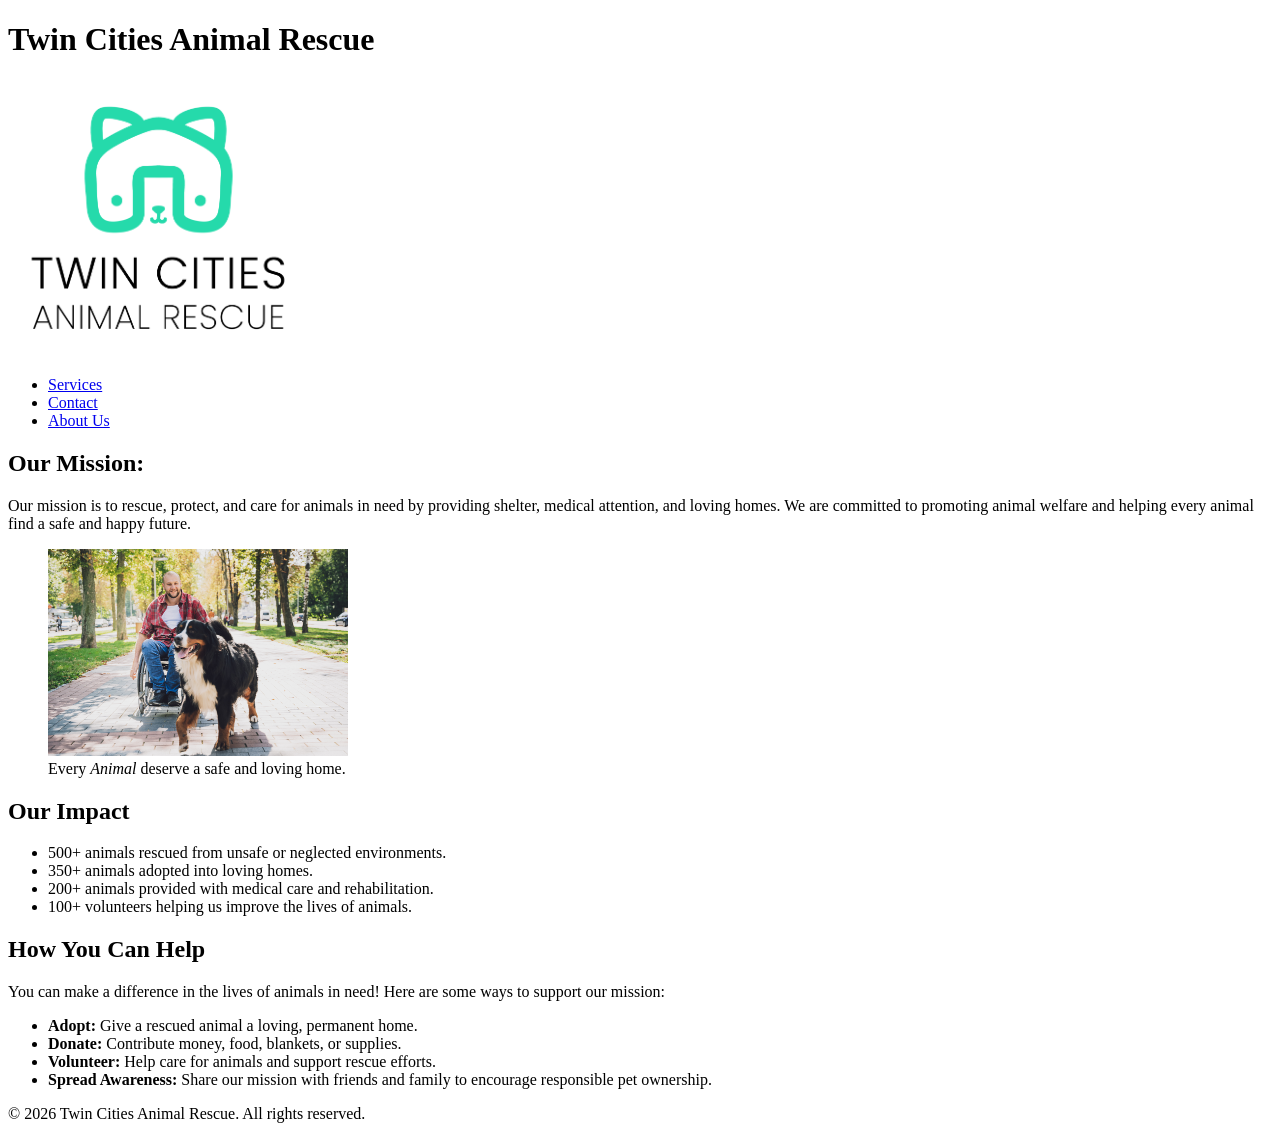
==== index.html @ cbc0191a "Initial commit - Animal Rescue website" ====
<!DOCTYPE html>
<html lang="en">
<head>
    <meta charset="UTF-8">
    <meta name="viewport" content="width=device-width, initial-scale=1.0">
    <title>Twin Cities Animal Rescue</title>
</head>
<body>
    <header>
        <h1>Twin Cities Animal Rescue</h1>

            <img src="img-videos/Animal Shelter_c/rescue-logo_c.png" width="300px"
            alt="Twin cities animal rescue logo">
            <nav>
                <ul>
                    <li><a href="service.html">Services</a></li>
                    <li><a href="contact.html">Contact</a></li>
                    <li><a href="about.html">About Us</a></li>
                </ul>
            </nav>
    </header>
        <main>
            <section>

                <h2>Our Mission:</h2>

                    <p>Our mission is to rescue, protect, 
                        and care for animals in need by providing shelter, 
                        medical attention, and loving homes. 
                        We are committed to promoting animal welfare and helping 
                        every animal find a safe and happy future.
                    </p>

                    <figure>
                        <img src="img-videos/Animal Shelter_c/rescue-feature-large_c.png" width="300px"
                        alt="A guy in a wheelchair enjoy the park with his big black hairy dog">
                        <figcaption>
                            Every <em>Animal</em> deserve a safe and loving home.
                        </figcaption>
                    </figure>

            </section>

            <section>

                <h2>Our Impact</h2>

                    <ul>
                        <li>500+ animals rescued from unsafe or neglected environments.</li>
                        <li>350+ animals adopted into loving homes.</li>
                        <li>200+ animals provided with medical care and rehabilitation.</li>
                        <li>100+ volunteers helping us improve the lives of animals.</li>
                    </ul>
            </section>

            <section>

                <h2>How You Can Help</h2>

                    <p>You can make a difference in the lives of animals in need! Here are some ways to support our mission:</p>

                    <ul>
                        <li><strong>Adopt:</strong> Give a rescued animal a loving, permanent home.</li>
                        <li><strong>Donate:</strong> Contribute money, food, blankets, or supplies.</li>
                        <li><strong>Volunteer:</strong> Help care for animals and support rescue efforts.</li>
                        <li><strong>Spread Awareness:</strong> Share our mission with friends and family to encourage responsible pet ownership.</li>
                    </ul>
            </section>
        </main>

        <footer>
            <p>&copy; 2026 Twin Cities Animal Rescue. All rights reserved. </p>
        </footer>
</body>
</html>
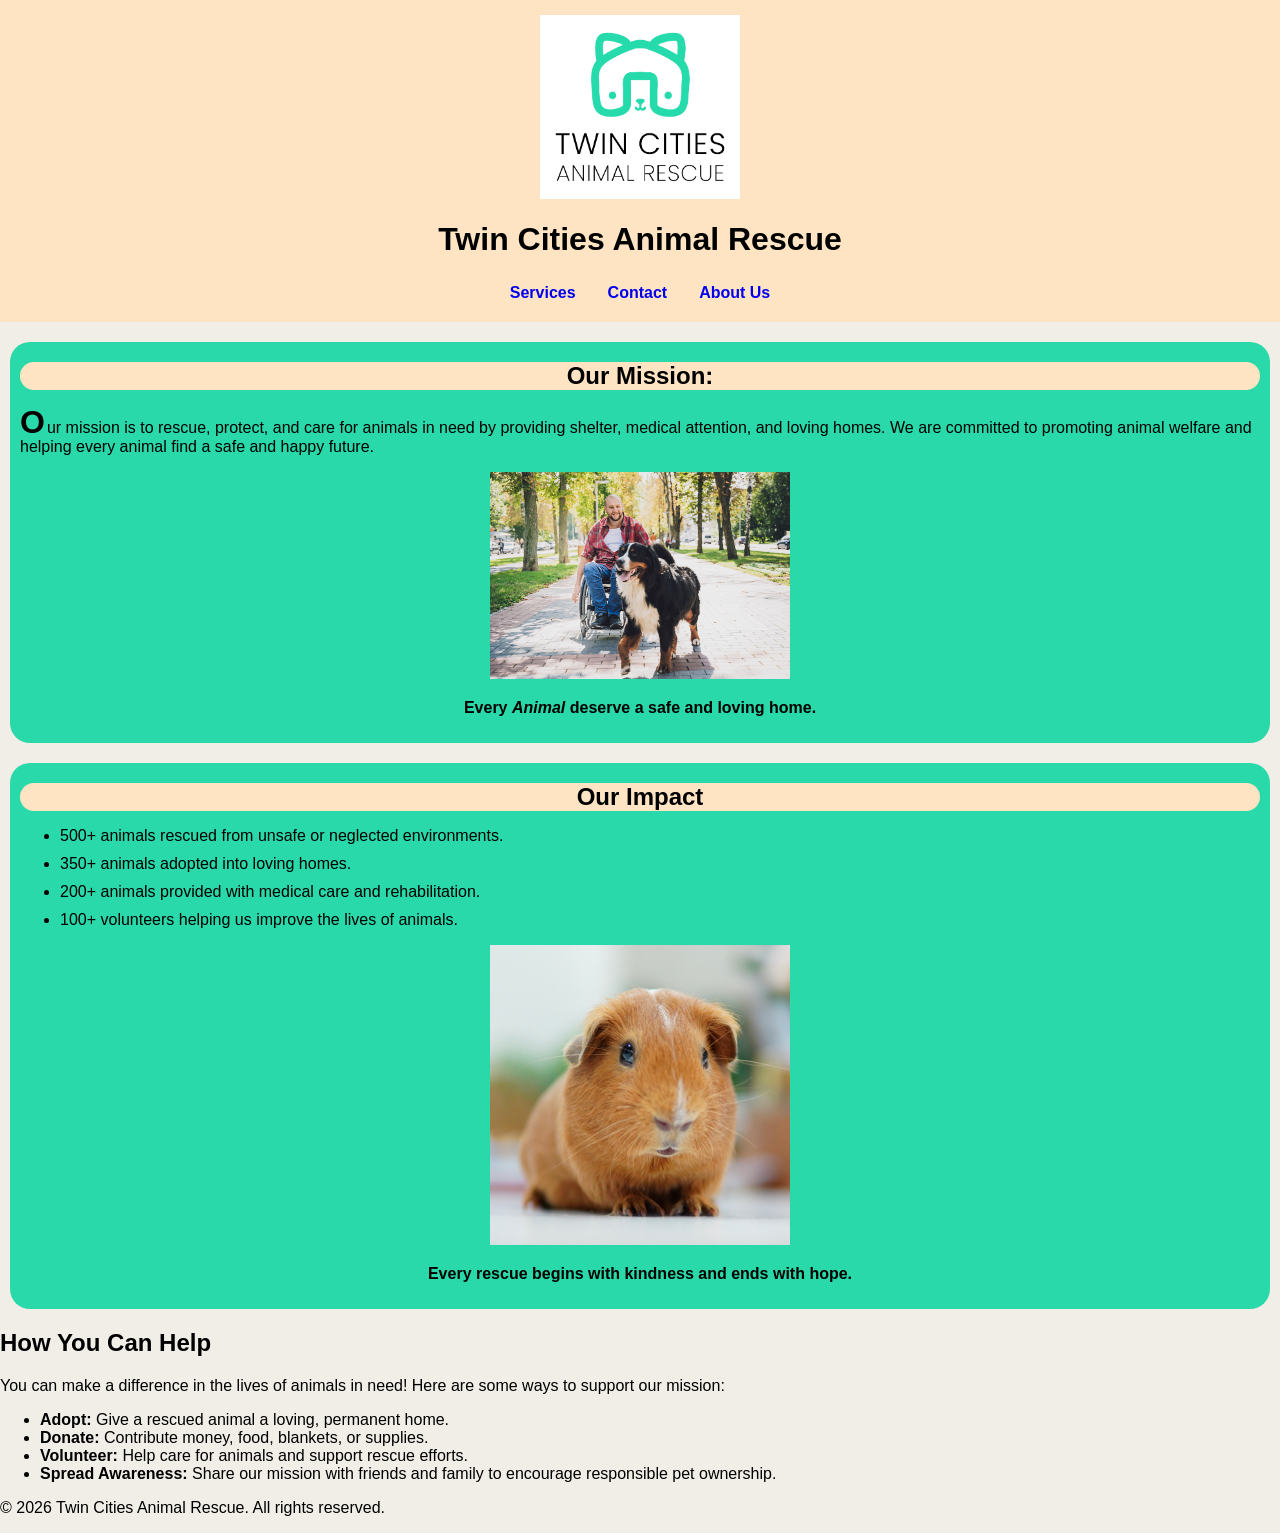
==== commit 0f022fa3: "Start CSS" ====
--- a/index.html
+++ b/index.html
@@ -3,28 +3,29 @@
 <head>
     <meta charset="UTF-8">
     <meta name="viewport" content="width=device-width, initial-scale=1.0">
+    <link rel="stylesheet" href="stylesheet.css">
     <title>Twin Cities Animal Rescue</title>
 </head>
 <body>
-    <header>
+    <header class="main-header">
+            <img class="logo" src="img-videos/Animal Shelter_c/rescue-logo_c.png">
+
         <h1>Twin Cities Animal Rescue</h1>
 
-            <img src="img-videos/Animal Shelter_c/rescue-logo_c.png" width="300px"
-            alt="Twin cities animal rescue logo">
-            <nav>
-                <ul>
-                    <li><a href="service.html">Services</a></li>
-                    <li><a href="contact.html">Contact</a></li>
-                    <li><a href="about.html">About Us</a></li>
-                </ul>
-            </nav>
+        <nav>
+            <ul>
+                <li><a href="service.html">Services</a></li>
+                <li><a href="contact.html">Contact</a></li>
+                <li><a href="about.html">About Us</a></li>
+            </ul>
+        </nav>
     </header>
-        <main>
-            <section>
+    <main>
+            <section class="msn">
 
                 <h2>Our Mission:</h2>
 
-                    <p>Our mission is to rescue, protect, 
+                <p>Our mission is to rescue, protect, 
                         and care for animals in need by providing shelter, 
                         medical attention, and loving homes. 
                         We are committed to promoting animal welfare and helping 
@@ -38,28 +39,41 @@
                             Every <em>Animal</em> deserve a safe and loving home.
                         </figcaption>
                     </figure>
-
+                    
             </section>
 
-            <section>
+            <section class="imp">
 
                 <h2>Our Impact</h2>
-
+                
                     <ul>
                         <li>500+ animals rescued from unsafe or neglected environments.</li>
                         <li>350+ animals adopted into loving homes.</li>
                         <li>200+ animals provided with medical care and rehabilitation.</li>
                         <li>100+ volunteers helping us improve the lives of animals.</li>
                     </ul>
-            </section>
-
+                    <figure>
+                        <picture>
+                            <source
+                                media="(min-width: 800px)"
+                                srcset="img-videos/Animal Shelter_c/rescue-feature-large_c.png">
+                    
+                            <img
+                                src="img-videos/Animal Shelter_c/rescue-pet_c.png"
+                                alt="A rescued pet waiting for a loving forever home"
+                                width="300">
+                        </picture>
+                        <figcaption>Every rescue begins with kindness and ends with hope.</figcaption>
+                    </figure>
+                </section>
+                
             <section>
-
+                
                 <h2>How You Can Help</h2>
-
-                    <p>You can make a difference in the lives of animals in need! Here are some ways to support our mission:</p>
-
-                    <ul>
+                
+                <p>You can make a difference in the lives of animals in need! Here are some ways to support our mission:</p>
+                
+                <ul>
                         <li><strong>Adopt:</strong> Give a rescued animal a loving, permanent home.</li>
                         <li><strong>Donate:</strong> Contribute money, food, blankets, or supplies.</li>
                         <li><strong>Volunteer:</strong> Help care for animals and support rescue efforts.</li>
--- a/stylesheet.css
+++ b/stylesheet.css
@@ -0,0 +1,122 @@
+* {
+    box-sizing: border-box;
+    /* outline: 1px solid black; */
+}
+
+
+body {
+    margin: 0;
+    font-family: arial, sans-serif;
+    background-color: #f1eee8;
+}
+
+
+/* Mobile First Approach */
+
+/* Home Page */
+
+.main-header {
+    background-color: bisque;
+    padding: 15px;
+    margin-bottom: 20px;
+}
+
+.logo {
+    display: block;
+    max-width: 200px;
+    height: auto;
+    margin: 0 auto;
+}
+
+.main-header h1 {
+    text-align: center;
+}
+
+.main-header nav ul {
+    display: flex;
+    gap: 2rem;
+    justify-content: center;
+    list-style: none;
+    margin: 0 auto;
+    padding: 5px ;
+    text-align: center;
+    font-size: 1rem;
+    font-weight: 600;
+}
+
+.main-header nav a {
+    text-decoration: none;
+}
+
+.msn {
+    background-color: #2AD9A9;
+    margin: 0 10px;
+    padding: 10px;
+    border-radius: 20px;
+}
+
+.msn h2 {
+   text-align: center;
+   margin: 10px 0;
+   background-color: bisque;
+   border-radius: 20px;
+}
+
+.msn p::first-letter {
+    font-size: 2em;
+    font-weight: bold;
+    margin-right: 2px;
+    line-height: 1;
+}
+
+.msn figure {
+    text-align: center;
+}
+
+.msn figure img {
+    display: block;
+    margin: 0 auto;
+    max-width: 100%;
+    height: auto;
+}
+
+.msn figure figcaption {
+    margin-top: 20px;
+    font-weight: bold;
+}
+
+.imp {
+    background-color: #2AD9A9;
+    margin: 20px 10px;
+    padding: 10px;
+    border-radius: 20px;
+}
+
+.imp h2 {
+    text-align: center;
+    margin: 10px 0;
+    background-color: bisque;
+    border-radius: 20px;
+}
+
+.imp ul {
+    display: flex;
+    flex-direction: column;
+    gap: 10px;
+}
+
+.imp figure {
+    text-align: center;
+}
+
+.imp figure img {
+    display: block;
+    margin: 0 auto;
+    max-width: 100%;
+    height: auto;
+}
+
+.imp figure figcaption {
+    margin-top: 20px;
+    font-weight: bold;
+}
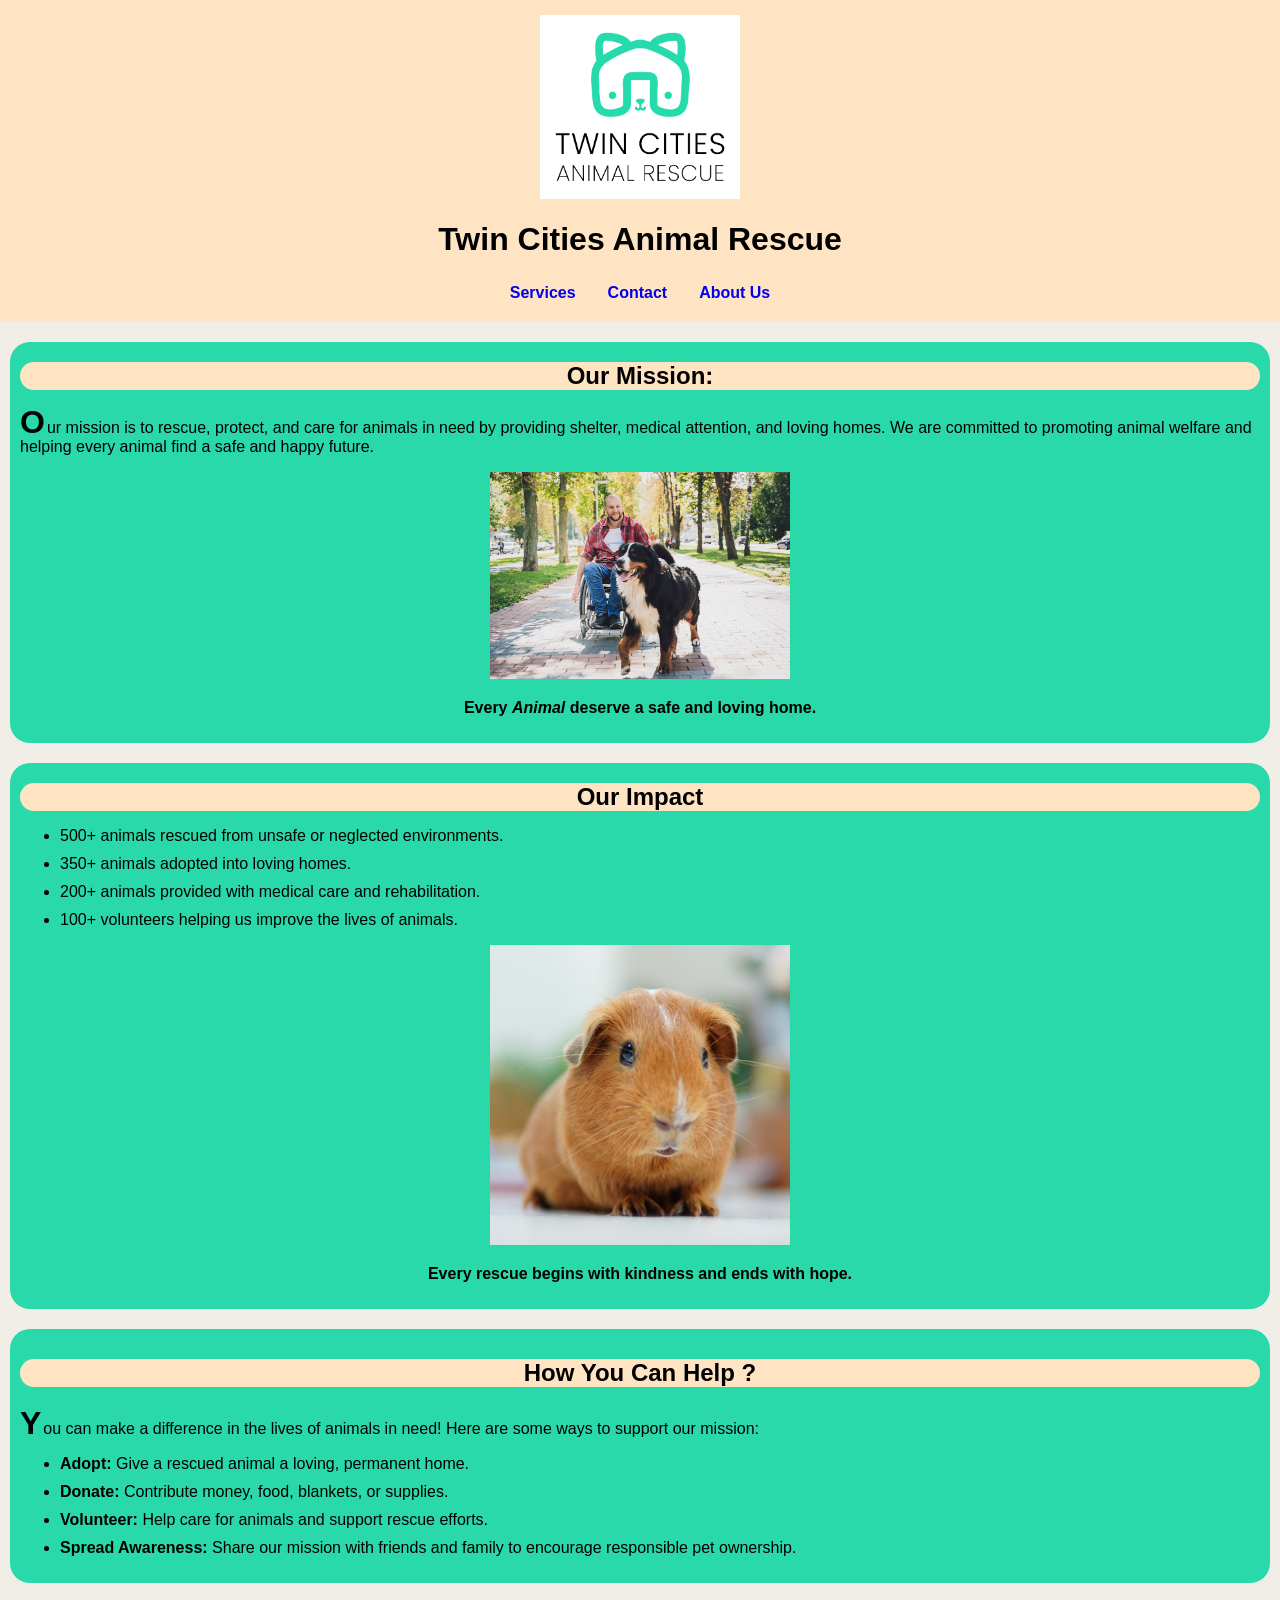
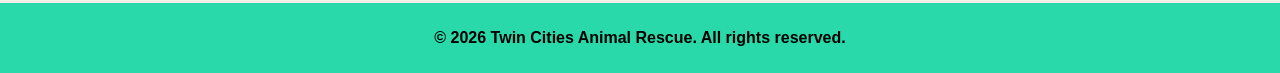
==== commit f3d7a9db: "Start CSS updated" ====
--- a/index.html
+++ b/index.html
@@ -67,9 +67,9 @@
                     </figure>
                 </section>
                 
-            <section>
+            <section class="hych">
                 
-                <h2>How You Can Help</h2>
+                <h2>How You Can Help ?</h2>
                 
                 <p>You can make a difference in the lives of animals in need! Here are some ways to support our mission:</p>
                 
@@ -82,7 +82,7 @@
             </section>
         </main>
 
-        <footer>
+        <footer class="hf">
             <p>&copy; 2026 Twin Cities Animal Rescue. All rights reserved. </p>
         </footer>
 </body>
--- a/stylesheet.css
+++ b/stylesheet.css
@@ -119,4 +119,37 @@
 .imp figure figcaption {
     margin-top: 20px;
     font-weight: bold;
+}
+
+.hych {
+    background-color: #2AD9A9;
+    margin: 20px 10px;
+    padding: 10px;
+    border-radius: 20px;
+}
+
+.hych h2 {
+    background-color: bisque;
+    text-align: center;
+    border-radius: 20px;
+}
+
+.hych p::first-letter {
+    font-size: 2em;
+    font-weight: bold;
+    margin-right: 2px;
+    line-height: 1;
+}
+
+.hych ul {
+    display: flex;
+    flex-direction: column;
+    gap: 10px;
+}
+
+.hf {
+    background-color: #2AD9A9;
+    text-align: center;
+    padding: 10px;
+    font-weight: bold;
 }
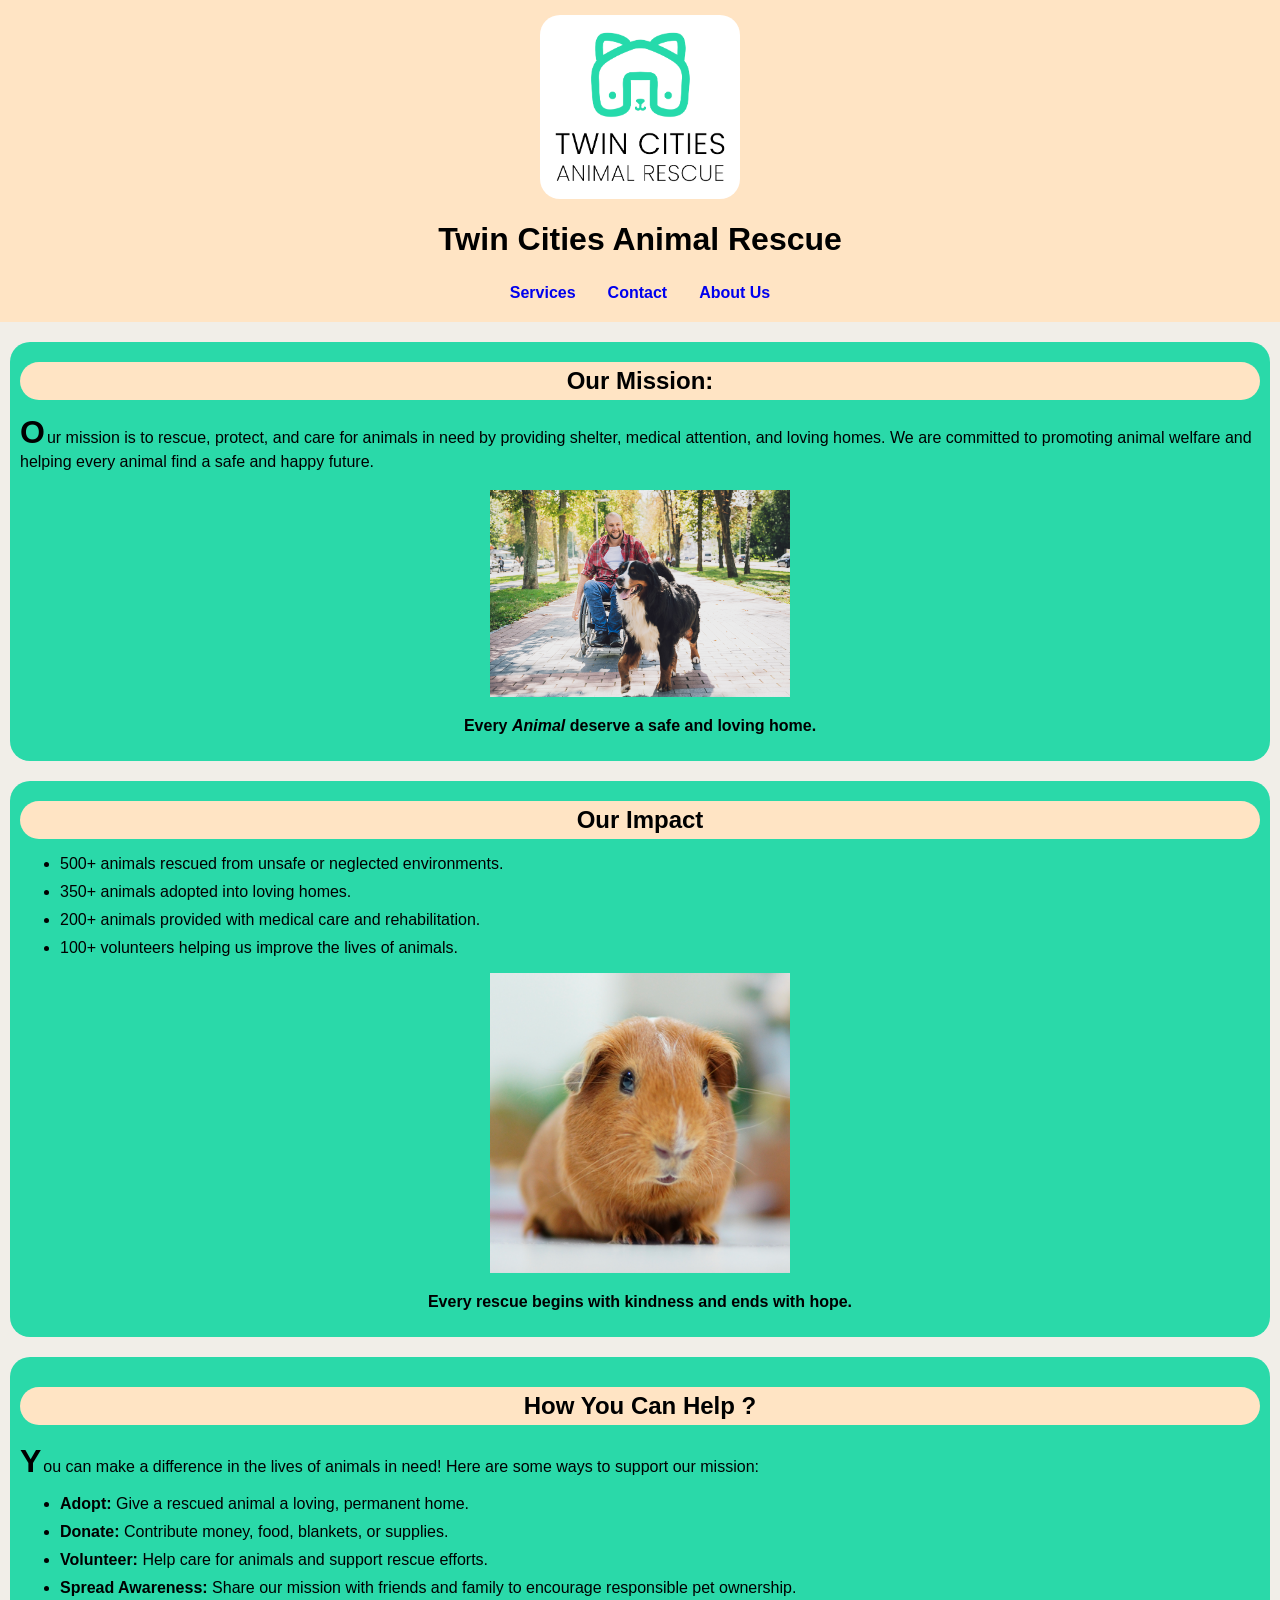
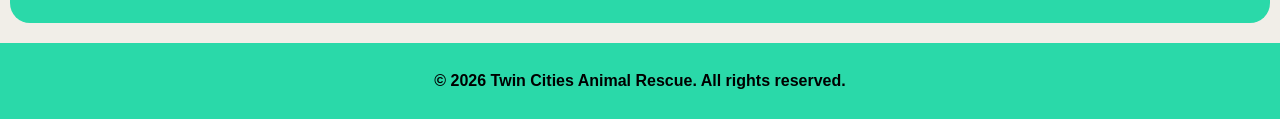
==== commit 6b858733: "Css in Contact and Services" ====
--- a/index.html
+++ b/index.html
@@ -21,7 +21,7 @@
         </nav>
     </header>
     <main>
-            <section class="msn">
+            <section class="first-sctn">
 
                 <h2>Our Mission:</h2>
 
@@ -42,7 +42,7 @@
                     
             </section>
 
-            <section class="imp">
+            <section class="second-sctn">
 
                 <h2>Our Impact</h2>
                 
@@ -67,7 +67,7 @@
                     </figure>
                 </section>
                 
-            <section class="hych">
+            <section class="third-sctn">
                 
                 <h2>How You Can Help ?</h2>
                 
@@ -82,7 +82,7 @@
             </section>
         </main>
 
-        <footer class="hf">
+        <footer class="pies">
             <p>&copy; 2026 Twin Cities Animal Rescue. All rights reserved. </p>
         </footer>
 </body>
--- a/stylesheet.css
+++ b/stylesheet.css
@@ -1,9 +1,14 @@
+
+
+
 * {
     box-sizing: border-box;
     /* outline: 1px solid black; */
 }
 
 
+
+
 body {
     margin: 0;
     font-family: arial, sans-serif;
@@ -13,7 +18,9 @@
 
 /* Mobile First Approach */
 
-/* Home Page */
+/* Home Page , Contact , Services , About */
+
+
 
 .main-header {
     background-color: bisque;
@@ -26,6 +33,7 @@
     max-width: 200px;
     height: auto;
     margin: 0 auto;
+    border-radius: 20px;
 }
 
 .main-header h1 {
@@ -48,108 +56,336 @@
     text-decoration: none;
 }
 
-.msn {
+.first-sctn {
     background-color: #2AD9A9;
     margin: 0 10px;
     padding: 10px;
     border-radius: 20px;
 }
 
-.msn h2 {
+.first-sctn h2 {
    text-align: center;
    margin: 10px 0;
    background-color: bisque;
    border-radius: 20px;
 }
 
-.msn p::first-letter {
+.first-sctn p::first-letter {
     font-size: 2em;
     font-weight: bold;
     margin-right: 2px;
     line-height: 1;
 }
 
-.msn figure {
-    text-align: center;
-}
-
-.msn figure img {
+.first-sctn figure {
+    text-align: center;
+}
+
+.first-sctn figure img {
     display: block;
     margin: 0 auto;
     max-width: 100%;
     height: auto;
 }
 
-.msn figure figcaption {
+.first-sctn figure figcaption {
     margin-top: 20px;
     font-weight: bold;
 }
 
-.imp {
-    background-color: #2AD9A9;
-    margin: 20px 10px;
-    padding: 10px;
-    border-radius: 20px;
-}
-
-.imp h2 {
+.second-sctn {
+    background-color: #2AD9A9;
+    margin: 20px 10px;
+    padding: 10px;
+    border-radius: 20px;
+}
+
+.second-sctn h2 {
     text-align: center;
     margin: 10px 0;
     background-color: bisque;
     border-radius: 20px;
 }
 
-.imp ul {
+.second-sctn p::first-letter {
+    font-size: 2em;
+    font-weight: bold;
+    margin-right: 2px;
+    line-height: 1;
+}
+
+.second-sctn ul {
     display: flex;
     flex-direction: column;
     gap: 10px;
 }
 
-.imp figure {
-    text-align: center;
-}
-
-.imp figure img {
+.second-sctn figure {
+    text-align: center;
+}
+
+.second-sctn figure img {
     display: block;
     margin: 0 auto;
     max-width: 100%;
     height: auto;
 }
 
-.imp figure figcaption {
+.second-sctn figure figcaption {
     margin-top: 20px;
     font-weight: bold;
 }
 
-.hych {
-    background-color: #2AD9A9;
-    margin: 20px 10px;
-    padding: 10px;
-    border-radius: 20px;
-}
-
-.hych h2 {
-    background-color: bisque;
-    text-align: center;
-    border-radius: 20px;
-}
-
-.hych p::first-letter {
+.third-sctn {
+    background-color: #2AD9A9;
+    margin: 20px 10px;
+    padding: 10px;
+    border-radius: 20px;
+}
+
+.third-sctn h2 {
+    background-color: bisque;
+    text-align: center;
+    border-radius: 20px;
+}
+
+.third-sctn p::first-letter {
     font-size: 2em;
     font-weight: bold;
     margin-right: 2px;
     line-height: 1;
 }
 
-.hych ul {
+.third-sctn ul {
     display: flex;
     flex-direction: column;
     gap: 10px;
 }
 
-.hf {
-    background-color: #2AD9A9;
-    text-align: center;
-    padding: 10px;
-    font-weight: bold;
-}+.forth-sctn {
+    background-color: #2AD9A9;
+    margin: 20px 10px;
+    padding: 10px;
+    border-radius: 20px;
+}
+
+.forth-sctn h2 {
+    background-color: bisque;
+    text-align: center;
+    border-radius: 20px;
+}
+
+.forth-sctn p::first-letter {
+    font-size: 2em;
+    font-weight: bold;
+    margin-right: 2px;
+    line-height: 1;
+}
+
+.pies {
+    background-color: #2AD9A9;
+    text-align: center;
+    padding: 10px;
+    font-weight: bold;
+}
+
+
+/* Form */
+
+.form {
+    background-color: #2AD9A9;
+    margin: 20px 10px;
+    border-radius: 20px;
+    padding: 10px;
+
+}
+
+.form h2 {
+    background-color: bisque;
+    text-align: center;
+    border-radius: 20px;
+} 
+
+.form fieldset {
+    border: 2px solid #315b48;
+    border-radius: 15px;
+    padding: 10px;
+    margin-bottom: 15px;
+}
+
+.form legend {
+    color: black;
+    font-weight: bold;
+    padding: 10px;
+}
+
+.form label {
+    /* text-align: left; */
+    font-weight: bold;
+}
+
+.form input {
+    border: 1px solid black;
+    border-radius: 5px;
+}
+
+.form fieldset label {
+   padding: 5px;
+}
+
+.form .input-group label{
+    display: flex;
+    flex-direction: column;
+    align-items: flex-start;
+}
+
+.form fieldset input[type="text"], .form fieldset input[type="email"] {
+    width: 100%;
+    padding: 12px;
+    border: 1px solid #315b48;
+    font-size: 16px;
+    margin: 10px;
+}
+
+.form .radio-group {
+    display: flex;
+    flex-direction: row;
+    flex-wrap: wrap;
+    align-items: center;
+    gap: 10px;
+}
+
+.radio-group div {
+    display: flex;
+    flex-direction: row;
+    align-items: center;
+    gap: 6px;
+}
+
+.radio-group input[type="radio"] {
+    margin: 0;
+    flex-shrink: 0;
+}
+
+.radio-group label {
+    display: inline-block;
+    margin: 0;
+    padding: 0;
+    line-height: 1.2;
+}
+
+.text-area {
+    display: flex;
+    flex-direction: column;
+    justify-content: flex-start;
+}
+
+.text-area label {
+    text-align: left;
+    margin-bottom: -15px;
+    margin-top: 10px;
+}
+
+.text-area textarea {
+    width: 100%;
+    min-height: 120px;
+    padding: 5px;
+    border: 1px solid #315b48;
+    border-radius: 10px;
+    resize: vertical;
+}
+
+.checkbox-group {
+    display: flex;
+    flex-direction: row;
+    flex-wrap: wrap;
+    align-items: center;
+    gap: 10px;
+}
+
+.checkbox-group div {
+    display: flex;
+    flex-direction: row;
+    align-items: center;
+    flex-wrap: wrap;
+    gap: 6px;
+}
+
+.checkbox-group label {
+    display: inline-block;
+    margin: 0;
+    padding: 0;
+    line-height: 1.2;
+}
+
+.checkbox-group input[type="checkbox"] {
+    width: auto;
+    margin: 0;
+    flex-shrink: 0;
+}
+
+.msg .text-2 {
+    display: flex;
+    flex-direction: column;
+}
+
+.text-2 label {
+    margin-bottom: 5px;
+}
+
+.msg fieldset textarea {
+    width: 100%;
+    min-height: 120px;
+    padding-top: 10px;
+    border: 1px solid #315b48;
+    border-radius: 10px;
+    resize: vertical;
+}
+
+form button {
+    display: block;
+    margin: 0 auto;
+    padding: 10px;
+    width: 25%;
+    border-radius: 20px;
+    border: 1px solid black;
+    font-weight: bold;
+}
+
+/* Edits */
+
+p {
+    line-height: 1.5;
+}
+
+h2 {
+    padding: 5px;
+}
+
+/* Video */
+
+.vd {
+    background-color: #2AD9A9;
+    margin: 20px 10px;
+    padding: 10px;
+    border-radius: 20px;
+}
+
+.vd h2 {
+    background-color: bisque;
+    text-align: center;
+    border-radius: 20px;
+    padding: 5px;
+}
+
+.vd figure {
+    display: flex;
+    flex-direction: column;
+    align-items: center;
+}
+
+.vd figure figcaption {
+    text-align: center;
+    padding-top: 10px;
+}
+
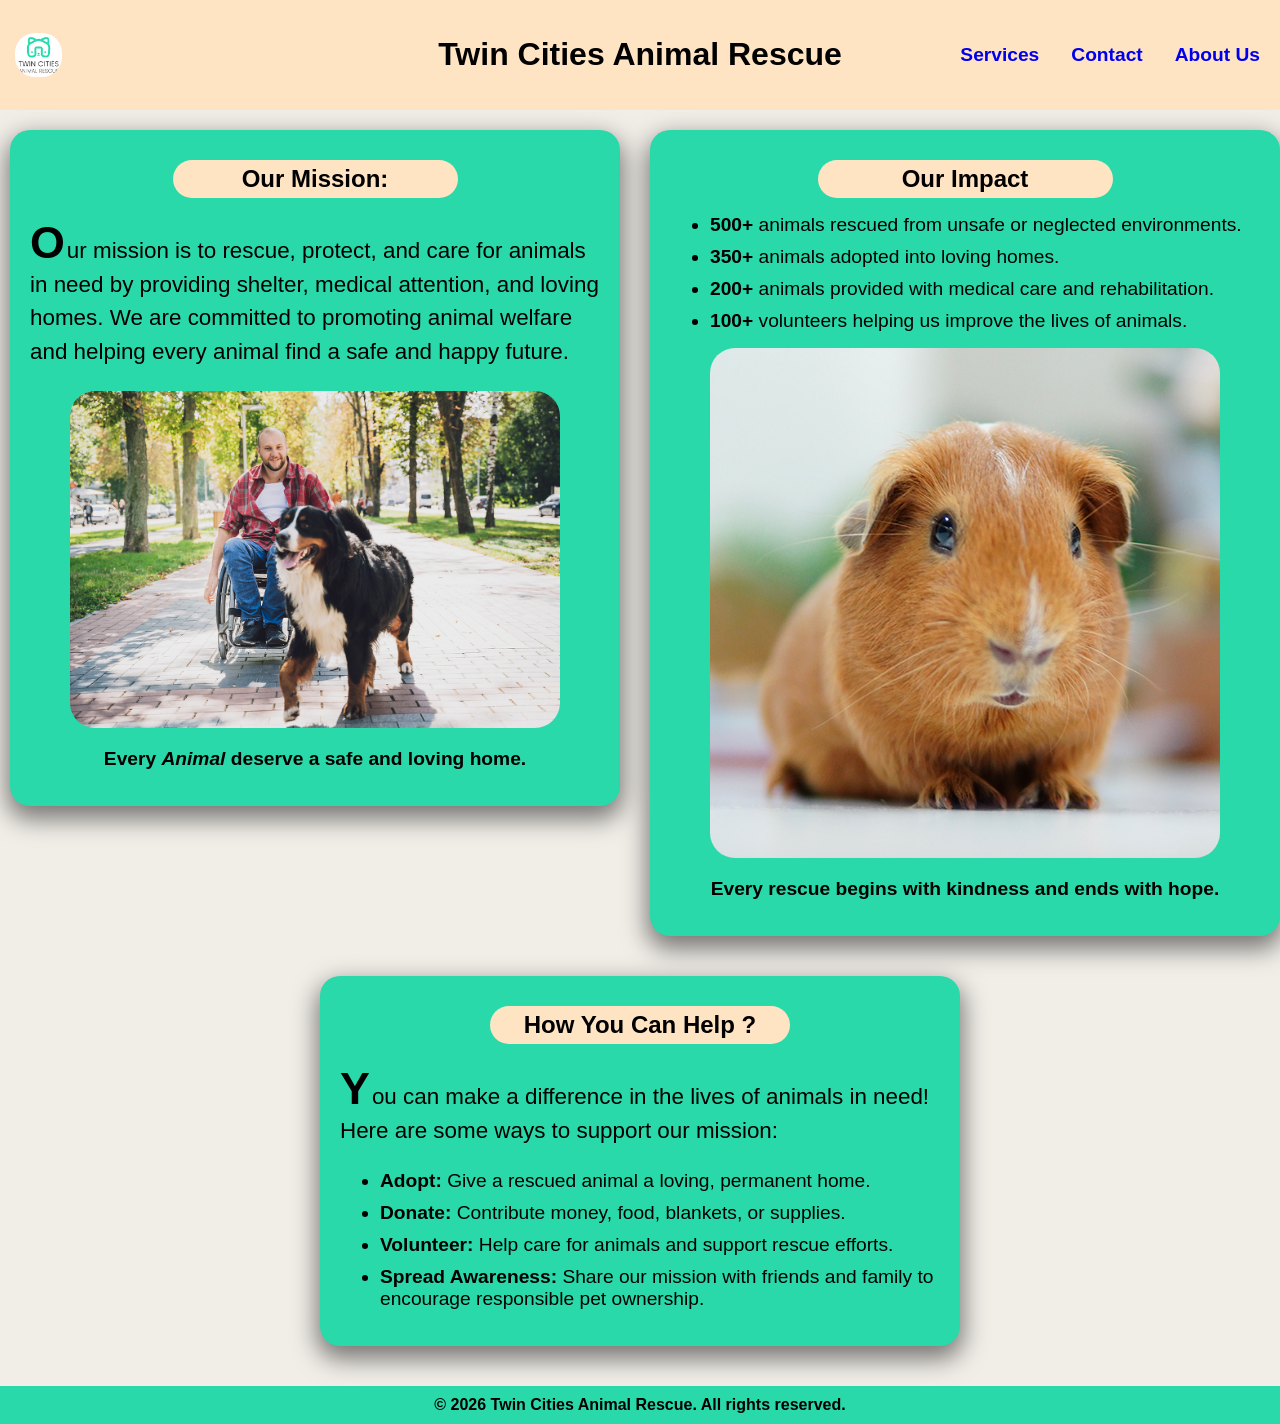
==== commit 43b7bc2e: "Finish desktop css approuch" ====
--- a/index.html
+++ b/index.html
@@ -20,7 +20,11 @@
             </ul>
         </nav>
     </header>
+
+
     <main>
+
+        <div class="container">
             <section class="first-sctn">
 
                 <h2>Our Mission:</h2>
@@ -47,10 +51,10 @@
                 <h2>Our Impact</h2>
                 
                     <ul>
-                        <li>500+ animals rescued from unsafe or neglected environments.</li>
-                        <li>350+ animals adopted into loving homes.</li>
-                        <li>200+ animals provided with medical care and rehabilitation.</li>
-                        <li>100+ volunteers helping us improve the lives of animals.</li>
+                        <li><span>500+</span> animals rescued from unsafe or neglected environments.</li>
+                        <li><span>350+</span> animals adopted into loving homes.</li>
+                        <li><span>200+</span> animals provided with medical care and rehabilitation.</li>
+                        <li><span>100+</span> volunteers helping us improve the lives of animals.</li>
                     </ul>
                     <figure>
                         <picture>
@@ -80,10 +84,12 @@
                         <li><strong>Spread Awareness:</strong> Share our mission with friends and family to encourage responsible pet ownership.</li>
                     </ul>
             </section>
+        </div>
         </main>
 
+
         <footer class="pies">
-            <p>&copy; 2026 Twin Cities Animal Rescue. All rights reserved. </p>
+            &copy; 2026 Twin Cities Animal Rescue. All rights reserved.
         </footer>
 </body>
 </html>
--- a/stylesheet.css
+++ b/stylesheet.css
@@ -342,6 +342,76 @@
     resize: vertical;
 }
 
+
+/* Edits */
+
+p {
+    line-height: 1.5;
+}
+
+h2 {
+    padding: 5px;
+}
+
+#experience:focus, #message:focus {
+    border-color: black;
+    box-shadow: 0 0 8px rgba(0, 0, 0, 1);
+    outline: none;
+}
+
+.cat img {
+    width: 100%;
+}
+
+.cat figcaption {
+    text-align: center;
+}
+
+span {
+    font-weight: bold;
+}
+
+.first-sctn ,
+.second-sctn , 
+.third-sctn , 
+.forth-sctn , 
+.fith-sctn ,
+.form {
+    box-shadow: 0 10px 25px 3px rgba(0, 0, 0, .50);
+}
+
+/* Video */
+
+.vd {
+    background-color: #2AD9A9;
+    margin: 20px 10px;
+    padding: 10px;
+    border-radius: 20px;
+}
+
+.vd h2 {
+    background-color: bisque;
+    text-align: center;
+    border-radius: 20px;
+    padding: 5px;
+}
+
+.vd figure {
+    display: flex;
+    flex-direction: column;
+    align-items: center;
+}
+
+.vd figure figcaption {
+    text-align: center;
+    padding-top: 10px;
+}
+
+
+
+/* Submit button for mobile approuch */
+
+/* 
 form button {
     display: block;
     margin: 0 auto;
@@ -350,42 +420,178 @@
     border-radius: 20px;
     border: 1px solid black;
     font-weight: bold;
-}
-
-/* Edits */
-
-p {
-    line-height: 1.5;
-}
-
-h2 {
-    padding: 5px;
-}
-
-/* Video */
-
-.vd {
-    background-color: #2AD9A9;
-    margin: 20px 10px;
-    padding: 10px;
-    border-radius: 20px;
-}
-
-.vd h2 {
-    background-color: bisque;
-    text-align: center;
-    border-radius: 20px;
-    padding: 5px;
-}
-
-.vd figure {
-    display: flex;
-    flex-direction: column;
-    align-items: center;
-}
-
-.vd figure figcaption {
-    text-align: center;
-    padding-top: 10px;
-}
-
+} */
+
+input[type="button"], button[type="submit"] {
+    display: block;
+    background-color: #00bcd4;
+    color: white;
+    margin: 0 auto;
+    border: none;
+    padding: 12px 24px;
+    border-radius: 15px;
+    font-size: 1.4rem;
+    transition: background-color 0.2s ease, transform 0.1s ease;
+}
+
+input[type="button"]:active , input[type="submit"]:active {
+    background-color: #008ba3;
+    transform: scale(0.98);
+}
+
+
+/* Desktop Approuch */
+
+@media (width >= 1024px) {
+    .main-header {
+        display: grid;
+        grid-template-columns: 1fr 2fr 1fr;
+        align-items: center;
+    }
+
+    .main-header ul li {
+        font-size: 1.2rem;
+    }
+
+    .main-header nav {
+        justify-self: end;
+    }
+
+    p {
+        font-size: 1.4rem;
+    }
+
+    .main-header .logo {
+    justify-self: start;
+      width: 15%;
+      height: auto;
+      margin: 0;
+    }
+
+    .first-sctn {
+        height: fit-content;
+    }
+
+    .first-sctn h2,
+     .second-sctn h2 , 
+    .third-sctn h2 , 
+    .forth-sctn h2 
+     {
+        width: 50%;
+        margin: 10px auto;
+    }
+
+    .first-sctn img {
+        width: 100%;
+        height: auto;
+    }
+
+    .second-sctn ul li {
+        font-size: 1.2rem;
+    }
+
+    .third-sctn ul li {
+        font-size: 1.2rem;
+    }
+
+    .container {
+        display: grid;
+        grid-template-columns: repeat(2, 1fr);
+        gap: 20px;
+    }
+
+    .second-sctn {
+        margin: 0;
+    }
+
+
+
+    .second-sctn img {
+        width: 100%;
+    }
+
+    .third-sctn {
+        grid-column: 1/-1;
+        width: 50%;
+        justify-self: center;
+        margin-bottom: 40px;
+    }
+
+
+
+    .first-sctn ,
+    .second-sctn , 
+    .third-sctn ,
+    .forth-sctn ,
+    .fith-sctn {
+        padding: 20px;
+    }
+
+    .vd {
+        grid-column: 1/-1;
+        width: 75%;
+        justify-self: center;
+        padding: 20px;
+    }
+
+    .vd figure {
+        width: 100%;
+        margin: 0;
+    }
+
+    .vd video {
+        display: block;
+        width: 100%;
+        max-width: 1024px;
+        height: auto;
+        margin: 0 auto;
+        padding: 20px;
+    }
+
+    .fith-sctn h2 {
+        width: 50%;
+        margin: 10px auto;
+    }
+
+    .service-page .container {
+        display: grid;
+        grid-template-columns: repeat(2, 1fr);
+        gap: 20px;
+        align-items: start;
+    }
+
+    .service-page .third-sctn,
+    .service-page .forth-sctn {
+        grid-column: auto;
+    }
+
+    .service-page .third-sctn {
+        width: 75%;
+    }
+
+    .contact-page .container {
+        display: grid;
+        grid-template-columns: repeat(2,1fr);
+        gap: 20px;
+        align-items: start;
+    }
+
+
+ 
+/* edits */
+
+    .cat figure {
+        width: 50%;
+        margin: 0 auto;
+    }
+
+    figcaption {
+        font-size: 1.2rem;
+    }
+
+    img {
+        border-radius: 25px;
+    }
+
+
+}
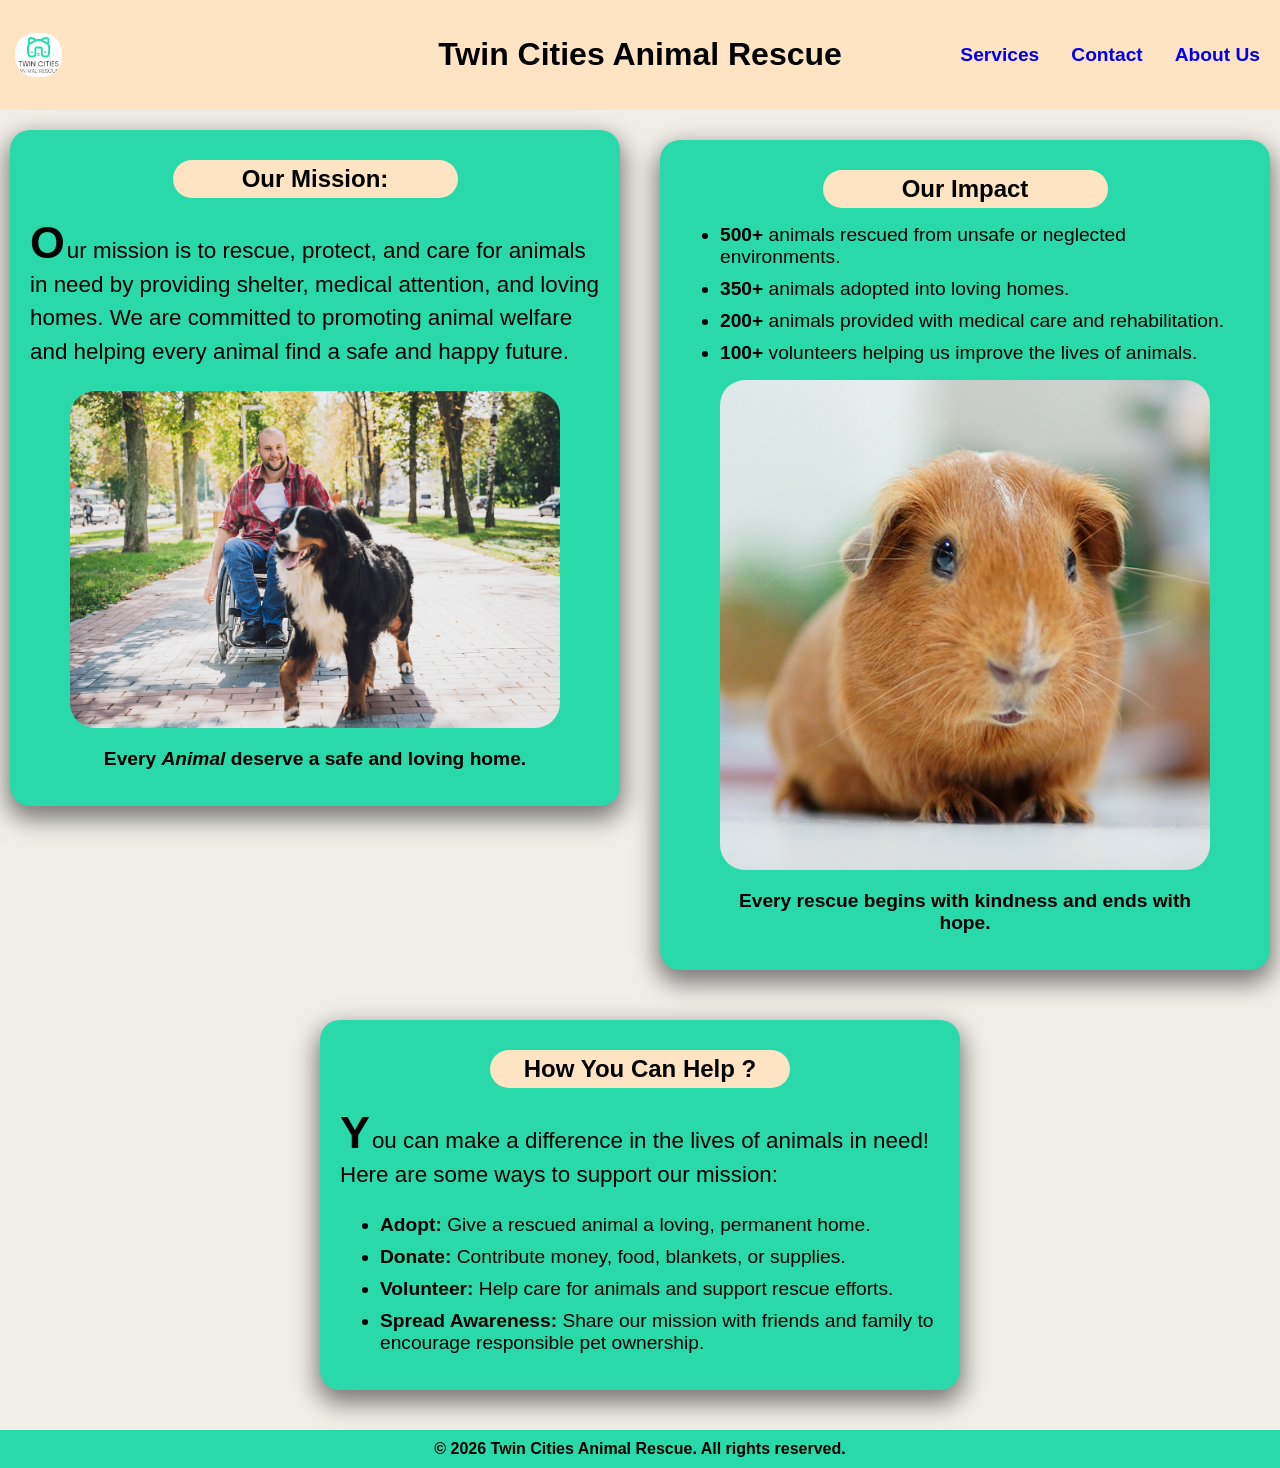
==== commit 3a0312f3: "Finish CSS for Sophia Proyect" ====
--- a/index.html
+++ b/index.html
@@ -12,7 +12,7 @@
 
         <h1>Twin Cities Animal Rescue</h1>
 
-        <nav>
+        <nav class="navbar">
             <ul>
                 <li><a href="service.html">Services</a></li>
                 <li><a href="contact.html">Contact</a></li>
--- a/stylesheet.css
+++ b/stylesheet.css
@@ -187,6 +187,7 @@
     text-align: center;
     padding: 10px;
     font-weight: bold;
+    
 }
 
 
@@ -343,7 +344,7 @@
 }
 
 
-/* Edits */
+/* ====================== EDITS ================== */
 
 p {
     line-height: 1.5;
@@ -380,7 +381,57 @@
     box-shadow: 0 10px 25px 3px rgba(0, 0, 0, .50);
 }
 
-/* Video */
+.breadcrumbs {
+    padding: 10px 20px;
+    margin-bottom: 15px;
+    font-size: 1rem;
+}
+
+.breadcrumbs ol {
+    display: flex;
+    align-items: center;
+    flex-wrap: wrap;
+    gap: 12px;
+
+    list-style: none;
+    padding: 0;
+    margin: 0;
+}
+
+.breadcrumbs a {
+    color: #6820a5;
+    text-decoration: none;
+    font-weight: 600;
+}
+
+.breadcrumbs li + li::before {
+    content: "/";
+    margin-right: 8px;
+    color: #888;
+}
+
+.breadcrumbs [aria-current="page"] {
+    color: #333;
+    font-weight: bold;
+}
+
+/* hover */
+
+@media (hover: hover) {
+    .breadcrumbs a:hover, .navbar a:hover {
+        color: #20c997;
+        text-decoration: underline;
+    }
+}
+
+/* keyboard accessibility */
+
+.breadcrumbs a:focus-visible {
+    outline: 2px solid #6820a5;
+    outline-offset: 3px;
+}
+
+/* ======================= Video ==================== */
 
 .vd {
     background-color: #2AD9A9;
@@ -409,7 +460,7 @@
 
 
 
-/* Submit button for mobile approuch */
+/* =============== Submit button for mobile approuch ==============*/
 
 /* 
 form button {
@@ -439,8 +490,10 @@
     transform: scale(0.98);
 }
 
-
-/* Desktop Approuch */
+ 
+/* ================== Desktop Approuch ================== */
+
+
 
 @media (width >= 1024px) {
     .main-header {
@@ -501,7 +554,7 @@
     }
 
     .second-sctn {
-        margin: 0;
+        margin: 10px;
     }
 
 
@@ -593,5 +646,28 @@
         border-radius: 25px;
     }
 
-
-}
+    @media (hover: hover) {
+    .breadcrumbs a:hover, .navbar a:hover {
+        color: #20c997;
+        text-decoration: underline;
+    }
+
+    button {
+        transition: transform 0.2s, background-color 0.2s ease;
+    }
+
+    button:hover {
+        cursor: pointer;
+        color: white;
+        background-color: #0097A7;
+        transform: translateY(-3px);
+        box-shadow: 0 6px 12px rgba(0, 0, 0, .20) ;
+    }
+
+    button:active {
+        background-color: #00838f;
+        transform: translateY(1px);
+        box-shadow: 0 2px 4px rgba(0, 0, 0, .15);
+    }
+}
+}
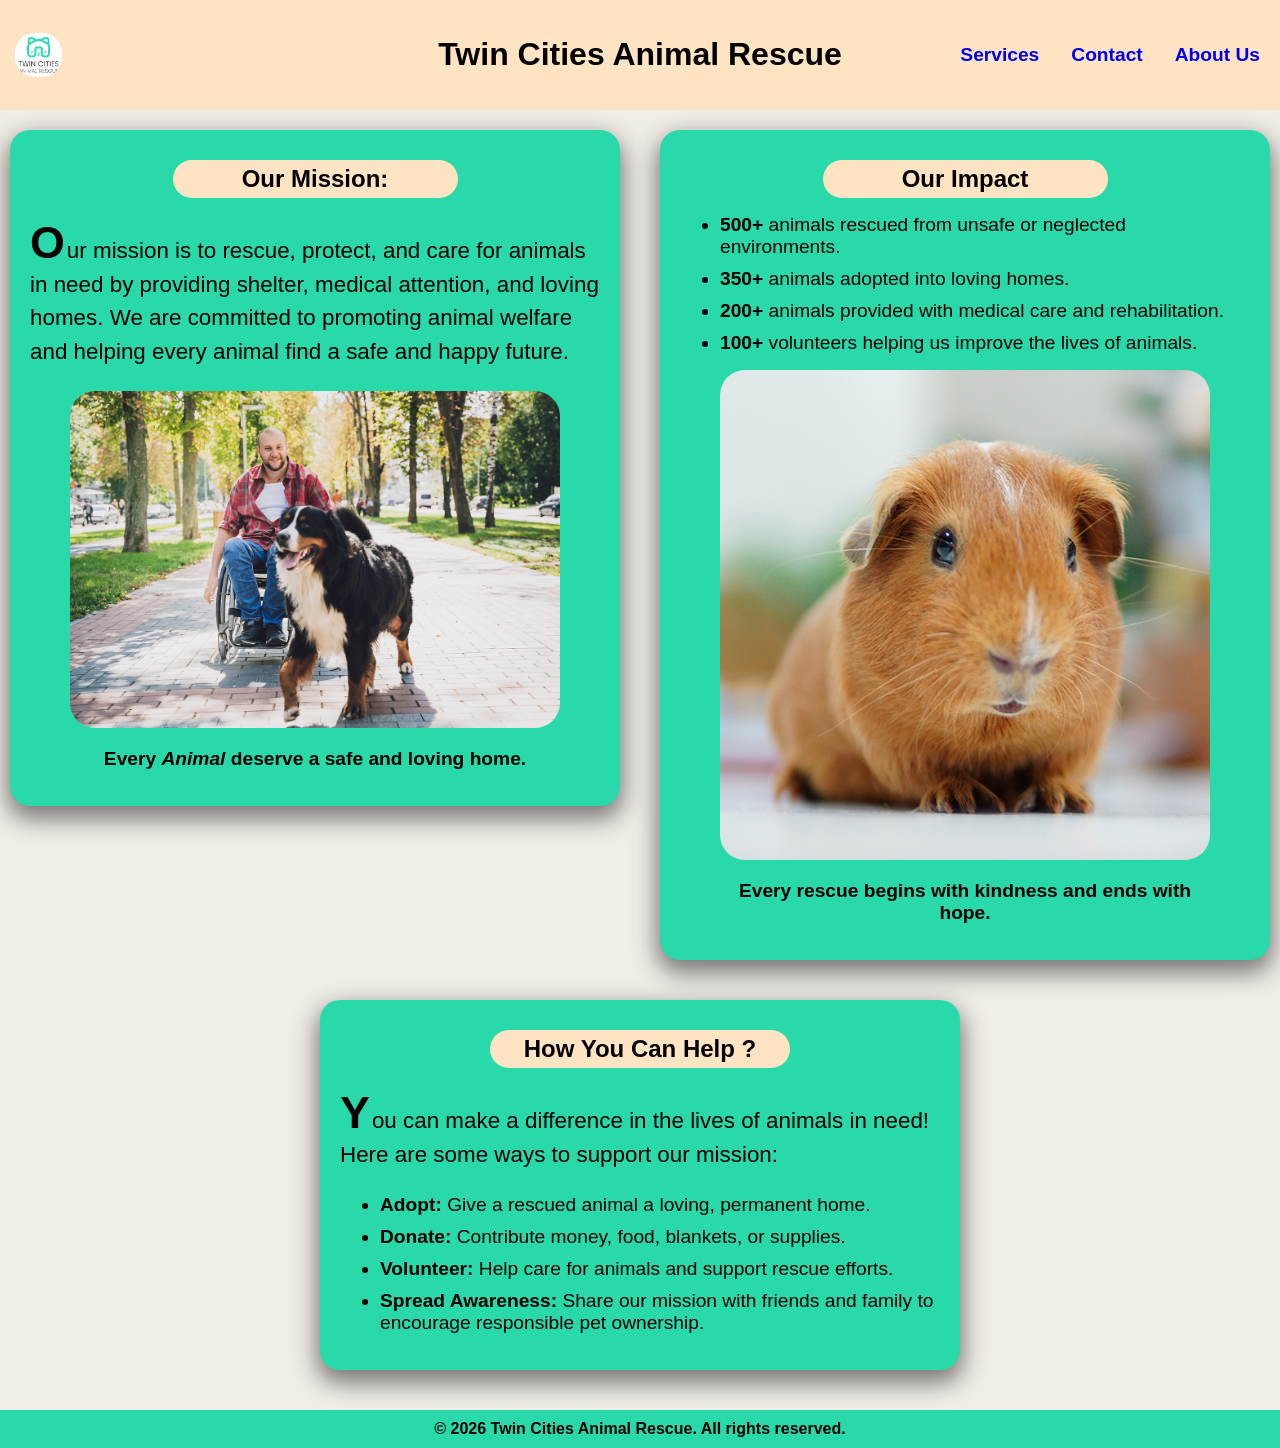
==== commit ee804329: "JavaScript implemented" ====
--- a/index.html
+++ b/index.html
@@ -3,7 +3,8 @@
 <head>
     <meta charset="UTF-8">
     <meta name="viewport" content="width=device-width, initial-scale=1.0">
-    <link rel="stylesheet" href="stylesheet.css">
+    <link rel="stylesheet" href="css/stylesheet.css">
+    <script src="js/scripts.js" defer></script>
     <title>Twin Cities Animal Rescue</title>
 </head>
 <body>
--- a/css/stylesheet.css
+++ b/css/stylesheet.css
@@ -0,0 +1,790 @@
+
+
+
+* {
+    box-sizing: border-box;
+    /* outline: 1px solid black; */
+}
+
+/* Agrega esta regla al inicio para estirar la estructura base */
+html, body {
+    height: 100%;
+    margin: 0;
+    padding: 0;
+    font-family: arial, sans-serif;
+    background-color: #f1eee8;
+}
+
+
+
+
+
+/* Mobile First Approach */
+
+/* Home Page , Contact , Services , About */
+
+
+
+.main-header {
+    background-color: bisque;
+    padding: 15px;
+    margin-bottom: 20px;
+}
+
+.logo {
+    display: block;
+    max-width: 200px;
+    height: auto;
+    margin: 0 auto;
+    border-radius: 20px;
+}
+
+.main-header h1 {
+    text-align: center;
+}
+
+.main-header nav ul {
+    display: flex;
+    gap: 2rem;
+    justify-content: center;
+    list-style: none;
+    margin: 0 auto;
+    padding: 5px ;
+    text-align: center;
+    font-size: 1rem;
+    font-weight: 600;
+}
+
+.main-header nav a {
+    text-decoration: none;
+}
+
+.first-sctn {
+    background-color: #2AD9A9;
+    margin: 0 10px;
+    padding: 10px;
+    border-radius: 20px;
+}
+
+.first-sctn h2 {
+   text-align: center;
+   margin: 10px 0;
+   background-color: bisque;
+   border-radius: 20px;
+}
+
+.first-sctn p::first-letter {
+    font-size: 2em;
+    font-weight: bold;
+    margin-right: 2px;
+    line-height: 1;
+}
+
+.first-sctn figure {
+    text-align: center;
+}
+
+.first-sctn figure img {
+    display: block;
+    margin: 0 auto;
+    max-width: 100%;
+    height: auto;
+}
+
+.first-sctn figure figcaption {
+    margin-top: 20px;
+    font-weight: bold;
+}
+
+.second-sctn {
+    background-color: #2AD9A9;
+    margin: 20px 10px;
+    padding: 10px;
+    border-radius: 20px;
+}
+
+.second-sctn h2 {
+    text-align: center;
+    margin: 10px 0;
+    background-color: bisque;
+    border-radius: 20px;
+}
+
+.second-sctn p::first-letter {
+    font-size: 2em;
+    font-weight: bold;
+    margin-right: 2px;
+    line-height: 1;
+}
+
+.second-sctn ul {
+    display: flex;
+    flex-direction: column;
+    gap: 10px;
+}
+
+.second-sctn figure {
+    text-align: center;
+}
+
+.second-sctn figure img {
+    display: block;
+    margin: 0 auto;
+    max-width: 100%;
+    height: auto;
+}
+
+.second-sctn figure figcaption {
+    margin-top: 20px;
+    font-weight: bold;
+}
+
+.third-sctn {
+    background-color: #2AD9A9;
+    margin: 20px 10px;
+    padding: 10px;
+    border-radius: 20px;
+}
+
+.third-sctn h2 {
+    background-color: bisque;
+    text-align: center;
+    border-radius: 20px;
+}
+
+.third-sctn p::first-letter {
+    font-size: 2em;
+    font-weight: bold;
+    margin-right: 2px;
+    line-height: 1;
+}
+
+.third-sctn ul {
+    display: flex;
+    flex-direction: column;
+    gap: 10px;
+}
+
+.forth-sctn {
+    background-color: #2AD9A9;
+    margin: 20px 10px;
+    padding: 10px;
+    border-radius: 20px;
+}
+
+.forth-sctn h2 {
+    background-color: bisque;
+    text-align: center;
+    border-radius: 20px;
+}
+
+.forth-sctn p::first-letter {
+    font-size: 2em;
+    font-weight: bold;
+    margin-right: 2px;
+    line-height: 1;
+}
+
+.pies {
+    background-color: #2AD9A9;
+    text-align: center;
+    padding: 10px;
+    font-weight: bold;
+    
+}
+
+
+/* Form */
+
+.form {
+    background-color: #2AD9A9;
+    margin: 20px 10px;
+    border-radius: 20px;
+    padding: 10px;
+
+}
+
+.form h2 {
+    background-color: bisque;
+    text-align: center;
+    border-radius: 20px;
+} 
+
+.form fieldset {
+    border: 2px solid #315b48;
+    border-radius: 15px;
+    padding: 10px;
+    margin-bottom: 15px;
+}
+
+.form legend {
+    color: black;
+    font-weight: bold;
+    padding: 10px;
+}
+
+.form label {
+    /* text-align: left; */
+    font-weight: bold;
+}
+
+.form input {
+    border: 1px solid black;
+    border-radius: 5px;
+}
+
+.form fieldset label {
+   padding: 5px;
+}
+
+.form .input-group label{
+    display: flex;
+    flex-direction: column;
+    align-items: flex-start;
+}
+
+.form fieldset input[type="text"], .form fieldset input[type="email"] {
+    width: 100%;
+    padding: 12px;
+    border: 1px solid #315b48;
+    font-size: 16px;
+    margin: 10px;
+}
+
+.form .radio-group {
+    display: flex;
+    flex-direction: row;
+    flex-wrap: wrap;
+    align-items: center;
+    gap: 10px;
+}
+
+.radio-group div {
+    display: flex;
+    flex-direction: row;
+    align-items: center;
+    gap: 6px;
+}
+
+.radio-group input[type="radio"] {
+    margin: 0;
+    flex-shrink: 0;
+}
+
+.radio-group label {
+    display: inline-block;
+    margin: 0;
+    padding: 0;
+    line-height: 1.2;
+}
+
+.text-area {
+    display: flex;
+    flex-direction: column;
+    justify-content: flex-start;
+}
+
+.text-area label {
+    text-align: left;
+    margin-bottom: -15px;
+    margin-top: 10px;
+}
+
+.text-area textarea {
+    width: 100%;
+    min-height: 120px;
+    padding: 5px;
+    border: 1px solid #315b48;
+    border-radius: 10px;
+    resize: vertical;
+}
+
+.checkbox-group {
+    display: flex;
+    flex-direction: row;
+    flex-wrap: wrap;
+    align-items: center;
+    gap: 10px;
+}
+
+.checkbox-group div {
+    display: flex;
+    flex-direction: row;
+    align-items: center;
+    flex-wrap: wrap;
+    gap: 6px;
+}
+
+.checkbox-group label {
+    display: inline-block;
+    margin: 0;
+    padding: 0;
+    line-height: 1.2;
+}
+
+.checkbox-group input[type="checkbox"] {
+    width: auto;
+    margin: 0;
+    flex-shrink: 0;
+}
+
+.msg .text-2 {
+    display: flex;
+    flex-direction: column;
+}
+
+.text-2 label {
+    margin-bottom: 5px;
+}
+
+.msg fieldset textarea {
+    width: 100%;
+    min-height: 120px;
+    padding-top: 10px;
+    border: 1px solid #315b48;
+    border-radius: 10px;
+    resize: vertical;
+}
+
+
+/* ====================== EDITS ================== */
+
+p {
+    line-height: 1.5;
+}
+
+h2 {
+    padding: 5px;
+}
+
+#experience:focus, #message:focus {
+    border-color: black;
+    box-shadow: 0 0 8px rgba(0, 0, 0, 1);
+    outline: none;
+}
+
+.cat img {
+    width: 100%;
+}
+
+.cat figcaption {
+    text-align: center;
+}
+
+span {
+    font-weight: bold;
+}
+
+.first-sctn ,
+.second-sctn , 
+.third-sctn , 
+.forth-sctn , 
+.fith-sctn ,
+.form,
+.volunteer-selector {
+    box-shadow: 0 10px 25px 3px rgba(0, 0, 0, .50);
+}
+
+.breadcrumbs {
+    padding: 10px 20px;
+    margin-bottom: 15px;
+    font-size: 1rem;
+}
+
+.breadcrumbs ol {
+    display: flex;
+    align-items: center;
+    flex-wrap: wrap;
+    gap: 12px;
+
+    list-style: none;
+    padding: 0;
+    margin: 0;
+}
+
+.breadcrumbs a {
+    color: #6820a5;
+    text-decoration: none;
+    font-weight: 600;
+}
+
+.breadcrumbs li + li::before {
+    content: "/";
+    margin-right: 8px;
+    color: #888;
+}
+
+.breadcrumbs [aria-current="page"] {
+    color: #333;
+    font-weight: bold;
+}
+
+/* hover */
+
+@media (hover: hover) {
+    .breadcrumbs a:hover, .navbar a:hover {
+        color: #20c997;
+        text-decoration: underline;
+    }
+}
+
+/* keyboard accessibility */
+
+.breadcrumbs a:focus-visible {
+    outline: 2px solid #6820a5;
+    outline-offset: 3px;
+}
+
+/* ======================= Video ==================== */
+
+.vd {
+    background-color: #2AD9A9;
+    margin: 20px 10px;
+    padding: 10px;
+    border-radius: 20px;
+}
+
+.vd h2 {
+    background-color: bisque;
+    text-align: center;
+    border-radius: 20px;
+    padding: 5px;
+}
+
+.vd figure {
+    display: flex;
+    flex-direction: column;
+    align-items: center;
+}
+
+.vd figure figcaption {
+    text-align: center;
+    padding-top: 10px;
+}
+
+
+
+/* =============== Submit button for mobile approuch ==============*/
+
+/* 
+form button {
+    display: block;
+    margin: 0 auto;
+    padding: 10px;
+    width: 25%;
+    border-radius: 20px;
+    border: 1px solid black;
+    font-weight: bold;
+} */
+
+input[type="button"], button[type="submit"] {
+    display: block;
+    background-color: #00bcd4;
+    color: white;
+    margin: 0 auto;
+    border: none;
+    padding: 12px 24px;
+    border-radius: 15px;
+    font-size: 1.4rem;
+    transition: background-color 0.2s ease, transform 0.1s ease;
+}
+
+input[type="button"]:active , input[type="submit"]:active {
+    background-color: #008ba3;
+    transform: scale(0.98);
+}
+
+
+.volunteer-selector {
+    background-color: #2AD9A9;
+    text-align: center;
+    padding: 10px;
+    margin: 10px;
+    border-radius: 20px;
+}
+
+.volunteer-selector h2 {
+    background-color: bisque;
+    border-radius: 20px;
+}
+
+
+    .volunteer-selector label {
+        display: block;
+        margin-bottom: 10px;
+        font-size: 1.4rem;
+        font-weight: 600;
+    }
+
+    .volunteer-selector select {
+        display: block;
+        width: 100%;
+        padding: 10px;
+        margin-bottom: 20px;
+    }
+
+    #volunteer-description {
+        margin-top: 15px;
+        line-height: 1.6;
+        text-align: center;
+        margin-bottom: 20px;
+        font-weight: bold;
+        font-size: 1.3rem;
+    }
+
+    .form-submitted {
+        text-align: center;
+    }
+
+@media (width >= 768px) {
+
+        button {
+        transition: transform 0.2s, background-color 0.2s ease;
+    }
+
+    button:hover {
+        cursor: pointer;
+        color: white;
+        background-color: #0097A7;
+        transform: translateY(-3px);
+        box-shadow: 0 6px 12px rgba(0, 0, 0, .20) ;
+    }
+
+    button:active {
+        background-color: #00838f;
+        transform: translateY(1px);
+        box-shadow: 0 2px 4px rgba(0, 0, 0, .15);
+    }
+
+}
+
+ 
+/* ================== Desktop Approuch ================== */
+
+
+
+@media (width >= 1024px) {
+    .main-header {
+        display: grid;
+        grid-template-columns: 1fr 2fr 1fr;
+        align-items: center;
+        
+    }
+
+    .main-header ul li {
+        font-size: 1.2rem;
+    }
+
+    .main-header nav {
+        justify-self: end;
+    }
+
+    p {
+        font-size: 1.4rem;
+    }
+
+    .main-header .logo {
+    justify-self: start;
+      width: 15%;
+      height: auto;
+      margin: 0;
+    }
+
+    .first-sctn {
+        height: fit-content;
+    }
+
+    .first-sctn h2,
+     .second-sctn h2 , 
+    .third-sctn h2 , 
+    .forth-sctn h2,
+    .volunteer-selector h2 
+     {
+    
+        width: 50%;
+        margin: 10px auto;
+    }
+
+    .first-sctn img {
+        width: 100%;
+        height: auto;
+    }
+
+    .second-sctn ul li {
+        font-size: 1.2rem;
+    }
+
+    .third-sctn ul li {
+        font-size: 1.2rem;
+    }
+
+    .container {
+        display: grid;
+        grid-template-columns: repeat(2, 1fr);
+        gap: 20px;
+    }
+
+    .second-sctn {
+        margin: 0 10px;
+    }
+
+
+
+    .second-sctn img {
+        width: 100%;
+    }
+
+    .third-sctn {
+        grid-column: 1/-1;
+        width: 50%;
+        justify-self: center;
+        margin-bottom: 40px;
+    }
+
+
+
+    .first-sctn ,
+    .second-sctn , 
+    .third-sctn ,
+    .forth-sctn ,
+    .fith-sctn,
+    .volunteer-selector {
+        padding: 20px;
+    }
+
+    .vd {
+        grid-column: 1/-1;
+        width: 75%;
+        justify-self: center;
+        padding: 20px;
+    }
+
+    .vd figure {
+        width: 100%;
+        margin: 0;
+    }
+
+    .vd video {
+        display: block;
+        width: 100%;
+        max-width: 1024px;
+        height: auto;
+        margin: 0 auto;
+        padding: 20px;
+    }
+
+    .fith-sctn h2 {
+        width: 50%;
+        margin: 10px auto;
+    }
+
+    .service-page .container {
+        display: grid;
+        grid-template-columns: repeat(2, 1fr);
+        gap: 20px;
+        align-items: start;
+    }
+
+    .service-page .third-sctn,
+    .service-page .forth-sctn, 
+    .volunteer-selector {
+        grid-column: auto;
+    }
+
+    .service-page .third-sctn {
+        width: 75%;
+    }
+
+    .contact-page .container {
+        display: grid;
+        grid-template-columns: repeat(2,1fr);
+        gap: 20px;
+        align-items: start;
+    }
+ /* ===================== ================= ===  */
+
+
+    .volunteer-selector {
+    background-color: #2AD9A9;
+    margin: 20px 10px;
+    padding: 10px;
+    border-radius: 20px;
+    text-align: center;
+    grid-column: 2/2;
+    }
+
+    .volunteer-selector label {
+        display: block;
+        margin-bottom: 10px;
+        font-size: 1.4rem;
+        font-weight: 600;
+    }
+
+    .volunteer-selector select {
+        display: block;
+        width: 100%;
+        padding: 10px;
+        margin-bottom: 20px;
+    }
+
+    #volunteer-description {
+        margin-top: 15px;
+        line-height: 1.6;
+        text-align: center;
+        margin-bottom: 20px;
+        font-weight: bold;
+        font-size: 1.3rem;
+    }
+
+
+ 
+/* edits */
+
+    .form {
+        margin: 0 auto;
+        margin-bottom: 20px;
+    }
+
+    .cat figure {
+        width: 50%;
+        margin: 0 auto;
+    }
+
+    figcaption {
+        font-size: 1.2rem;
+    }
+
+    img {
+        border-radius: 25px;
+    }
+
+    @media (hover: hover) {
+    .breadcrumbs a:hover, .navbar a:hover {
+        color: #20c997;
+        text-decoration: underline;
+    }
+
+    button {
+        transition: transform 0.2s, background-color 0.2s ease;
+    }
+
+    button:hover {
+        cursor: pointer;
+        color: white;
+        background-color: #0097A7;
+        transform: translateY(-3px);
+        box-shadow: 0 6px 12px rgba(0, 0, 0, .20) ;
+    }
+
+    button:active {
+        background-color: #00838f;
+        transform: translateY(1px);
+        box-shadow: 0 2px 4px rgba(0, 0, 0, .15);
+    }
+}
+}
+
+.form .name-error,
+.form .email-error {
+    color: red;
+}
